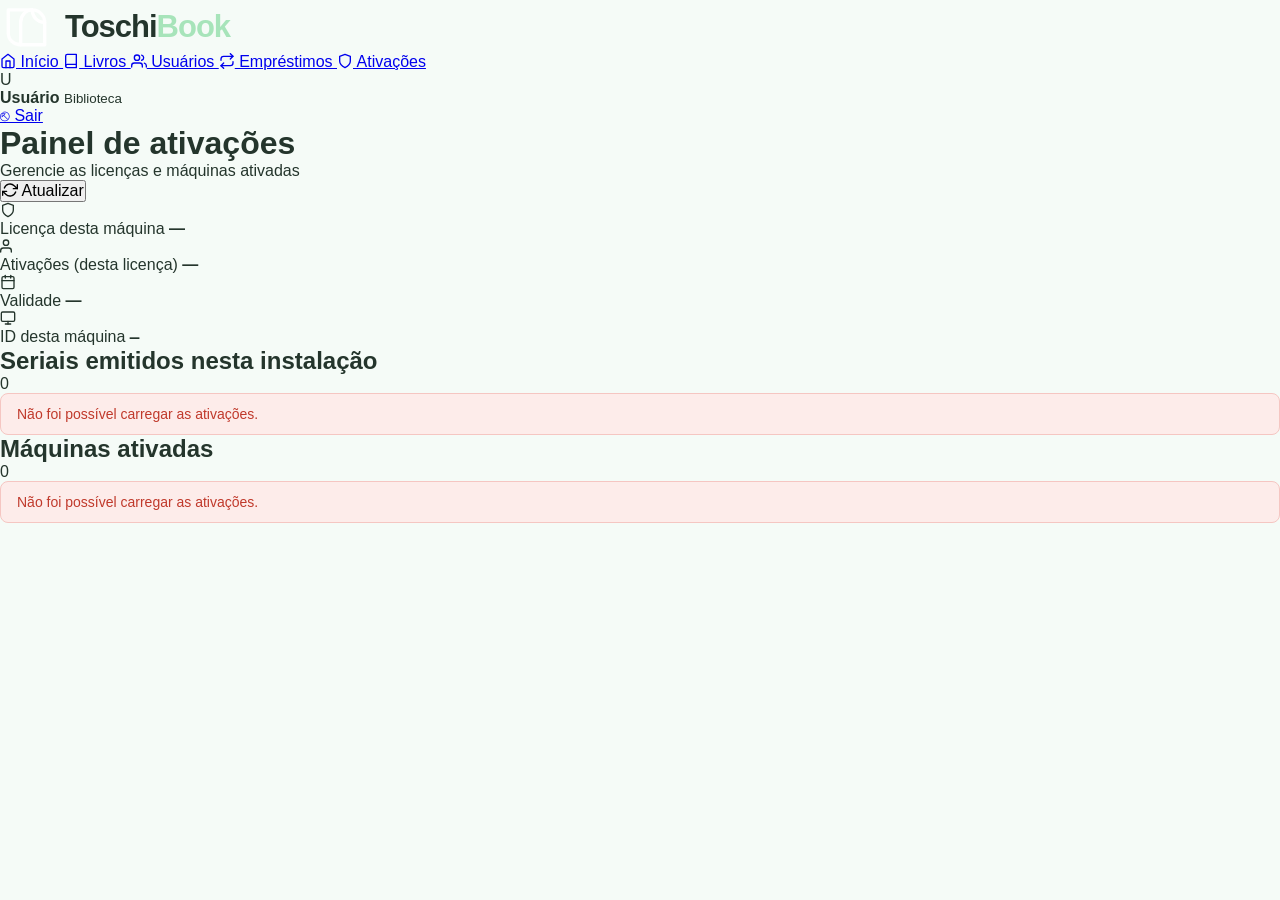
==== html/admin.html @ 7e0e7602 "feat: adiciona painel administrativo de ativacoes - licenca.py: listar_ativacoes(), resumo_seriais()" ====
<!DOCTYPE html>
<html lang="pt-BR">

<head>
    <meta charset="UTF-8">
    <meta name="viewport" content="width=device-width, initial-scale=1.0">

    <title>Ativações | ToschiBook</title>

    <link rel="stylesheet" href="/css/style.css">
    <link rel="stylesheet" href="/css/dashboard.css">
    <link rel="stylesheet" href="/css/paginas.css">
    <link rel="stylesheet" href="/css/admin.css">
</head>

<body class="dashboard-body">

    <div class="dashboard-layout">

        <!-- Barra lateral -->
        <aside class="sidebar">
            <div class="sidebar-brand logo">
                <div class="logo-icon">
                    <svg viewBox="0 0 64 64" aria-hidden="true">
                        <path d="M10 12h29c8 0 15 7 15 15v27H25c-8 0-15-6-15-14V12Z" fill="none" stroke="currentColor"
                            stroke-width="4" stroke-linejoin="round" />
                        <path d="M25 54V27c0-8 6-15 14-15" fill="none" stroke="currentColor" stroke-width="4"
                            stroke-linecap="round" />
                        <path d="M39 12c0 8 6 15 15 15" fill="none" stroke="currentColor" stroke-width="4"
                            stroke-linecap="round" />
                    </svg>
                </div>
                <span>Toschi<span>Book</span></span>
            </div>

            <nav class="sidebar-nav">
                <a href="dashboard.html" class="nav-item">
                    <span class="nav-icon"><svg xmlns="http://www.w3.org/2000/svg" viewBox="0 0 24 24" fill="none" stroke="currentColor" stroke-width="2" stroke-linecap="round" stroke-linejoin="round" class="icon-svg"><path d="M3 9l9-7 9 7v11a2 2 0 0 1-2 2H5a2 2 0 0 1-2-2z"/><polyline points="9 22 9 12 15 12 15 22"/></svg></span>
                    Início
                </a>
                <a href="livros.html" class="nav-item">
                    <span class="nav-icon"><svg xmlns="http://www.w3.org/2000/svg" viewBox="0 0 24 24" fill="none" stroke="currentColor" stroke-width="2" stroke-linecap="round" stroke-linejoin="round" class="icon-svg"><path d="M4 19.5A2.5 2.5 0 0 1 6.5 17H20"/><path d="M6.5 2H20v20H6.5A2.5 2.5 0 0 1 4 19.5v-15A2.5 2.5 0 0 1 6.5 2z"/></svg></span>
                    Livros
                </a>
                <a href="usuarios.html" class="nav-item">
                    <span class="nav-icon"><svg xmlns="http://www.w3.org/2000/svg" viewBox="0 0 24 24" fill="none" stroke="currentColor" stroke-width="2" stroke-linecap="round" stroke-linejoin="round" class="icon-svg"><path d="M17 21v-2a4 4 0 0 0-4-4H5a4 4 0 0 0-4 4v2"/><circle cx="9" cy="7" r="4"/><path d="M23 21v-2a4 4 0 0 0-3-3.87"/><path d="M16 3.13a4 4 0 0 1 0 7.75"/></svg></span>
                    Usuários
                </a>
                <a href="emprestimos.html" class="nav-item">
                    <span class="nav-icon"><svg xmlns="http://www.w3.org/2000/svg" viewBox="0 0 24 24" fill="none" stroke="currentColor" stroke-width="2" stroke-linecap="round" stroke-linejoin="round" class="icon-svg"><polyline points="17 1 21 5 17 9"/><path d="M3 11V9a4 4 0 0 1 4-4h14"/><polyline points="7 23 3 19 7 15"/><path d="M21 13v2a4 4 0 0 1-4 4H3"/></svg></span>
                    Empréstimos
                </a>
                <a href="admin.html" class="nav-item active" aria-current="page">
                    <span class="nav-icon"><svg xmlns="http://www.w3.org/2000/svg" viewBox="0 0 24 24" fill="none" stroke="currentColor" stroke-width="2" stroke-linecap="round" stroke-linejoin="round" class="icon-svg"><path d="M12 22s8-4 8-10V5l-8-3-8 3v7c0 6 8 10 8 10z"/></svg></span>
                    Ativações
                </a>
            </nav>

            <div class="sidebar-footer">
                <div class="admin-chip">
                    <span class="admin-avatar">U</span>
                    <div class="admin-info">
                        <strong id="adminNome">Usuário</strong>
                        <small>Biblioteca</small>
                    </div>
                </div>

                <a href="index.html" class="logout-link" id="logoutLink">
                    <span class="nav-icon">⎋</span>
                    Sair
                </a>
            </div>
        </aside>

        <!-- Conteúdo principal -->
        <div class="dashboard-main">

            <header class="topbar">
                <div class="topbar-title">
                    <h1>Painel de ativações</h1>
                    <p>Gerencie as licenças e máquinas ativadas</p>
                </div>

                <div class="topbar-actions">
                    <button class="refresh-button" id="refreshButton" type="button">
                        <svg xmlns="http://www.w3.org/2000/svg" viewBox="0 0 24 24" fill="none" stroke="currentColor" stroke-width="2" stroke-linecap="round" stroke-linejoin="round" class="icon-svg"><polyline points="23 4 23 10 17 10"/><polyline points="1 20 1 14 7 14"/><path d="M3.51 9a9 9 0 0 1 14.85-3.36L23 10M1 14l4.64 4.36A9 9 0 0 0 20.49 15"/></svg> Atualizar
                    </button>
                </div>
            </header>

            <!-- Resumo da licença atual -->
            <section class="stats-grid" aria-label="Resumo da licença">
                <article class="stat-card">
                    <div class="stat-icon stat-icon-green"><svg xmlns="http://www.w3.org/2000/svg" viewBox="0 0 24 24" fill="none" stroke="currentColor" stroke-width="2" stroke-linecap="round" stroke-linejoin="round" class="icon-svg"><path d="M12 22s8-4 8-10V5l-8-3-8 3v7c0 6 8 10 8 10z"/></svg></div>
                    <div class="stat-info">
                        <span class="stat-label">Licença desta máquina</span>
                        <strong class="stat-value" id="statTipo">—</strong>
                    </div>
                </article>

                <article class="stat-card">
                    <div class="stat-icon stat-icon-blue"><svg xmlns="http://www.w3.org/2000/svg" viewBox="0 0 24 24" fill="none" stroke="currentColor" stroke-width="2" stroke-linecap="round" stroke-linejoin="round" class="icon-svg"><path d="M17 21v-2a4 4 0 0 0-4-4H5a4 4 0 0 0-4 4v2"/><circle cx="9" cy="7" r="4"/></svg></div>
                    <div class="stat-info">
                        <span class="stat-label">Ativações (desta licença)</span>
                        <strong class="stat-value" id="statAtivacoes">—</strong>
                    </div>
                </article>

                <article class="stat-card">
                    <div class="stat-icon stat-icon-yellow"><svg xmlns="http://www.w3.org/2000/svg" viewBox="0 0 24 24" fill="none" stroke="currentColor" stroke-width="2" stroke-linecap="round" stroke-linejoin="round" class="icon-svg"><rect x="3" y="4" width="18" height="18" rx="2" ry="2"/><line x1="16" y1="2" x2="16" y2="6"/><line x1="8" y1="2" x2="8" y2="6"/><line x1="3" y1="10" x2="21" y2="10"/></svg></div>
                    <div class="stat-info">
                        <span class="stat-label">Validade</span>
                        <strong class="stat-value" id="statValidade">—</strong>
                    </div>
                </article>

                <article class="stat-card">
                    <div class="stat-icon stat-icon-green"><svg xmlns="http://www.w3.org/2000/svg" viewBox="0 0 24 24" fill="none" stroke="currentColor" stroke-width="2" stroke-linecap="round" stroke-linejoin="round" class="icon-svg"><rect x="2" y="3" width="20" height="14" rx="2" ry="2"/><line x1="8" y1="21" x2="16" y2="21"/><line x1="12" y1="17" x2="12" y2="21"/></svg></div>
                    <div class="stat-info">
                        <span class="stat-label">ID desta máquina</span>
                        <strong class="stat-value machine-id" id="statMaquina">—</strong>
                    </div>
                </article>
            </section>

            <!-- Resumo por serial -->
            <section class="content-grid content-grid-single">
                <div class="panel">
                    <div class="panel-header">
                        <h2>Seriais emitidos nesta instalação</h2>
                        <span class="panel-badge" id="seriaisCount">0</span>
                    </div>

                    <div class="panel-body">
                        <div class="empty-state" id="seriaisEmpty" hidden>
                            <span class="empty-icon"><svg xmlns="http://www.w3.org/2000/svg" viewBox="0 0 24 24" fill="none" stroke="currentColor" stroke-width="2" stroke-linecap="round" stroke-linejoin="round" class="icon-svg"><path d="M12 22s8-4 8-10V5l-8-3-8 3v7c0 6 8 10 8 10z"/></svg></span>
                            <p>Nenhum serial ativado ainda.</p>
                        </div>

                        <div class="table-wrapper">
                            <table class="data-table" id="seriaisTable" hidden>
                                <thead>
                                    <tr>
                                        <th>Serial</th>
                                        <th>Tipo</th>
                                        <th>Máquinas</th>
                                        <th>Limite</th>
                                        <th>Última ativação</th>
                                    </tr>
                                </thead>
                                <tbody id="seriaisBody"></tbody>
                            </table>
                        </div>
                    </div>
                </div>
            </section>

            <!-- Lista detalhada de ativações -->
            <section class="content-grid content-grid-single">
                <div class="panel">
                    <div class="panel-header">
                        <h2>Máquinas ativadas</h2>
                        <span class="panel-badge" id="ativacoesCount">0</span>
                    </div>

                    <div class="panel-body">
                        <div class="empty-state" id="ativacoesEmpty" hidden>
                            <span class="empty-icon"><svg xmlns="http://www.w3.org/2000/svg" viewBox="0 0 24 24" fill="none" stroke="currentColor" stroke-width="2" stroke-linecap="round" stroke-linejoin="round" class="icon-svg"><rect x="2" y="3" width="20" height="14" rx="2" ry="2"/><line x1="8" y1="21" x2="16" y2="21"/><line x1="12" y1="17" x2="12" y2="21"/></svg></span>
                            <p>Nenhuma máquina ativada ainda.</p>
                        </div>

                        <div class="table-wrapper">
                            <table class="data-table" id="ativacoesTable" hidden>
                                <thead>
                                    <tr>
                                        <th>Serial</th>
                                        <th>ID da máquina</th>
                                        <th>Ativado em</th>
                                        <th>Ações</th>
                                    </tr>
                                </thead>
                                <tbody id="ativacoesBody"></tbody>
                            </table>
                        </div>
                    </div>
                </div>
            </section>

        </div>

    </div>

    <script src="/javascript/api.js"></script>
    <script src="/javascript/auth.js"></script>
    <script src="/javascript/admin.js"></script>
</body>

</html>
---- css/style.css ----
:root {
    --primary-green: #16734a;
    --dark-green: #0d4f35;
    --light-green: #e9f6ee;
    --soft-green: #f5fbf7;
    --text-color: #24352c;
    --muted-color: #718078;
    --border-color: #d9e5dd;
    --error-color: #c0392b;
    --white: #ffffff;
}

* {
    margin: 0;
    padding: 0;
    box-sizing: border-box;
}

body {
    min-height: 100vh;
    font-family: Arial, Helvetica, sans-serif;
    color: var(--text-color);
    background: var(--soft-green);
}

button,
input {
    font: inherit;
}

button {
    cursor: pointer;
}

.login-page {
    display: flex;
    min-height: 100vh;
}

/* Painel verde */

.brand-panel {
    position: relative;
    display: flex;
    align-items: center;
    justify-content: center;
    width: 48%;
    min-height: 100vh;
    overflow: hidden;
    color: var(--white);
    background:
        linear-gradient(
            145deg,
            rgba(13, 79, 53, 0.98),
            rgba(22, 115, 74, 0.94)
        );
}

.brand-panel::before,
.brand-panel::after {
    content: "";
    position: absolute;
    border-radius: 50%;
    background: rgba(255, 255, 255, 0.06);
}

.brand-panel::before {
    width: 420px;
    height: 420px;
    top: -150px;
    left: -160px;
}

.brand-panel::after {
    width: 520px;
    height: 520px;
    right: -230px;
    bottom: -220px;
}

.brand-content {
    position: relative;
    z-index: 1;
    width: min(80%, 480px);
}

.logo {
    display: flex;
    align-items: center;
    gap: 12px;
    font-size: 31px;
    font-weight: 700;
    letter-spacing: -1px;
}

.logo > span > span {
    color: #a7e4ba;
}

.logo-icon {
    display: flex;
    align-items: center;
    justify-content: center;
    width: 53px;
    height: 53px;
    color: var(--white);
}

.logo-icon svg {
    width: 100%;
    height: 100%;
}

.welcome-text {
    margin-top: 80px;
}

.welcome-text h1 {
    max-width: 420px;
    margin-bottom: 24px;
    font-size: clamp(32px, 4vw, 52px);
    line-height: 1.1;
}

.welcome-text p {
    max-width: 410px;
    color: #d5f1de;
    font-size: 17px;
    line-height: 1.7;
}

.books-decoration {
    display: flex;
    align-items: end;
    gap: 10px;
    height: 130px;
    margin-top: 75px;
    padding-left: 20px;
    border-bottom: 3px solid rgba(255, 255, 255, 0.65);
}

.book {
    display: block;
    width: 48px;
    border-radius: 5px 5px 0 0;
    box-shadow: 5px 0 0 rgba(0, 0, 0, 0.08);
}

.book-one {
    height: 100px;
    background: #a7e4ba;
    transform: rotate(-5deg);
}

.book-two {
    height: 120px;
    background: #f1d18a;
    transform: rotate(4deg);
}

.book-three {
    height: 85px;
    background: #d2e9f2;
    transform: rotate(-3deg);
}

.book-four {
    height: 108px;
    background: #eaa5a5;
    transform: rotate(6deg);
}

/* Painel do formulário */

.form-panel {
    display: flex;
    align-items: center;
    justify-content: center;
    width: 52%;
    padding: 40px;
    background: var(--white);
}

.login-card {
    width: min(100%, 430px);
}

.form-header {
    margin-bottom: 36px;
}

.form-header h2 {
    margin-bottom: 10px;
    color: var(--dark-green);
    font-size: 30px;
}

.form-header p {
    color: var(--muted-color);
    font-size: 15px;
}

.mobile-logo {
    display: none;
}

.input-group {
    margin-bottom: 22px;
}

.input-group label {
    display: block;
    margin-bottom: 9px;
    color: var(--text-color);
    font-size: 14px;
    font-weight: 600;
}

.input-wrapper {
    position: relative;
    display: flex;
    align-items: center;
}

.input-icon {
    position: absolute;
    left: 16px;
    z-index: 1;
    color: var(--primary-green);
    font-size: 15px;
}

.input-wrapper input {
    width: 100%;
    height: 52px;
    padding: 0 16px 0 45px;
    border: 1px solid var(--border-color);
    border-radius: 9px;
    outline: none;
    color: var(--text-color);
    background: var(--white);
    transition: 0.2s ease;
}

.input-wrapper input::placeholder {
    color: #a0ada5;
}

.input-wrapper input:focus {
    border-color: var(--primary-green);
    box-shadow: 0 0 0 4px rgba(22, 115, 74, 0.1);
}

.input-wrapper input.input-error {
    border-color: var(--error-color);
}

.show-password {
    position: absolute;
    right: 13px;
    border: 0;
    color: var(--primary-green);
    background: transparent;
    font-size: 12px;
    font-weight: 600;
}

.show-password:hover {
    text-decoration: underline;
}

.error-message {
    display: block;
    min-height: 17px;
    margin-top: 6px;
    color: var(--error-color);
    font-size: 12px;
}

.form-options {
    display: flex;
    align-items: center;
    justify-content: space-between;
    margin: 3px 0 28px;
    font-size: 13px;
}

.remember-me {
    display: flex;
    align-items: center;
    gap: 8px;
    color: var(--muted-color);
    cursor: pointer;
}

.remember-me input {
    accent-color: var(--primary-green);
}

.form-options a {
    color: var(--primary-green);
    font-weight: 600;
    text-decoration: none;
}

.form-options a:hover {
    text-decoration: underline;
}

.login-button {
    display: flex;
    align-items: center;
    justify-content: center;
    width: 100%;
    height: 53px;
    border: 0;
    border-radius: 9px;
    color: var(--white);
    background: var(--primary-green);
    font-weight: 700;
    transition: 0.2s ease;
}

.login-button:hover {
    background: var(--dark-green);
    transform: translateY(-1px);
    box-shadow: 0 7px 16px rgba(22, 115, 74, 0.2);
}

.login-button:disabled {
    cursor: not-allowed;
    opacity: 0.75;
}

.loading-spinner {
    display: none;
    width: 19px;
    height: 19px;
    border: 3px solid rgba(255, 255, 255, 0.4);
    border-top-color: var(--white);
    border-radius: 50%;
    animation: spin 0.8s linear infinite;
}

.login-button.loading .button-text {
    display: none;
}

.login-button.loading .loading-spinner {
    display: block;
}

.status-message {
    min-height: 20px;
    margin-top: 15px;
    text-align: center;
    font-size: 13px;
}

.status-message.success {
    color: var(--primary-green);
}

.status-message.error {
    color: var(--error-color);
}

.form-footer {
    display: flex;
    flex-direction: column;
    gap: 8px;
    margin-top: 45px;
    color: #9aa89f;
    font-size: 12px;
    text-align: center;
}

.create-account-link {
    color: var(--primary-green);
    font-weight: 700;
    text-decoration: none;
}

.create-account-link:hover {
    text-decoration: underline;
}

@keyframes spin {
    to {
        transform: rotate(360deg);
    }
}

/* Responsividade */

@media (max-width: 850px) {
    .login-page {
        display: block;
    }

    .brand-panel {
        display: none;
    }

    .form-panel {
        width: 100%;
        min-height: 100vh;
        padding: 28px 22px;
    }

    .mobile-logo {
        display: flex;
        justify-content: center;
        margin-bottom: 55px;
        color: var(--primary-green);
    }

    .mobile-logo .logo-icon {
        color: var(--primary-green);
    }

    .form-header {
        margin-bottom: 30px;
    }
}

@media (max-width: 430px) {
    .form-panel {
        padding: 25px 18px;
    }

    .mobile-logo {
        margin-bottom: 42px;
        font-size: 27px;
    }

    .form-header h2 {
        font-size: 26px;
    }

    .form-options {
        align-items: flex-start;
        flex-direction: column;
        gap: 15px;
    }

    .form-footer {
        margin-top: 45px;
    }
}

/* Ícones SVG (substituem os emojis) */
.icon-svg {
    width: 1em;
    height: 1em;
    display: inline-block;
    vertical-align: -0.125em;
    flex-shrink: 0;
}
---- css/admin.css ----
/* Painel administrativo de ativações do ToschiBook */

.content-grid-single {
    grid-template-columns: 1fr;
}

/* Células com conteúdo técnico (serial, id da máquina) */
.mono-cell,
.machine-id {
    font-family: "Courier New", Courier, monospace;
    letter-spacing: 1px;
}

.stat-value.machine-id {
    font-size: 16px;
}

/* Destaque para a máquina atual */
.tag-atual {
    display: inline-block;
    margin-left: 8px;
    padding: 2px 8px;
    font-size: 11px;
    font-weight: 600;
    color: var(--dark-green);
    background: var(--light-green);
    border-radius: 999px;
    vertical-align: middle;
}

/* Indicadores de uso do limite */
.uso-ok {
    color: var(--primary-green);
    font-weight: 600;
}

.uso-cheio {
    color: var(--error-color);
    font-weight: 600;
}

.load-error {
    padding: 12px 16px;
    color: var(--error-color);
    background: #fdecea;
    border: 1px solid #f5c6c2;
    border-radius: 8px;
    font-size: 14px;
}
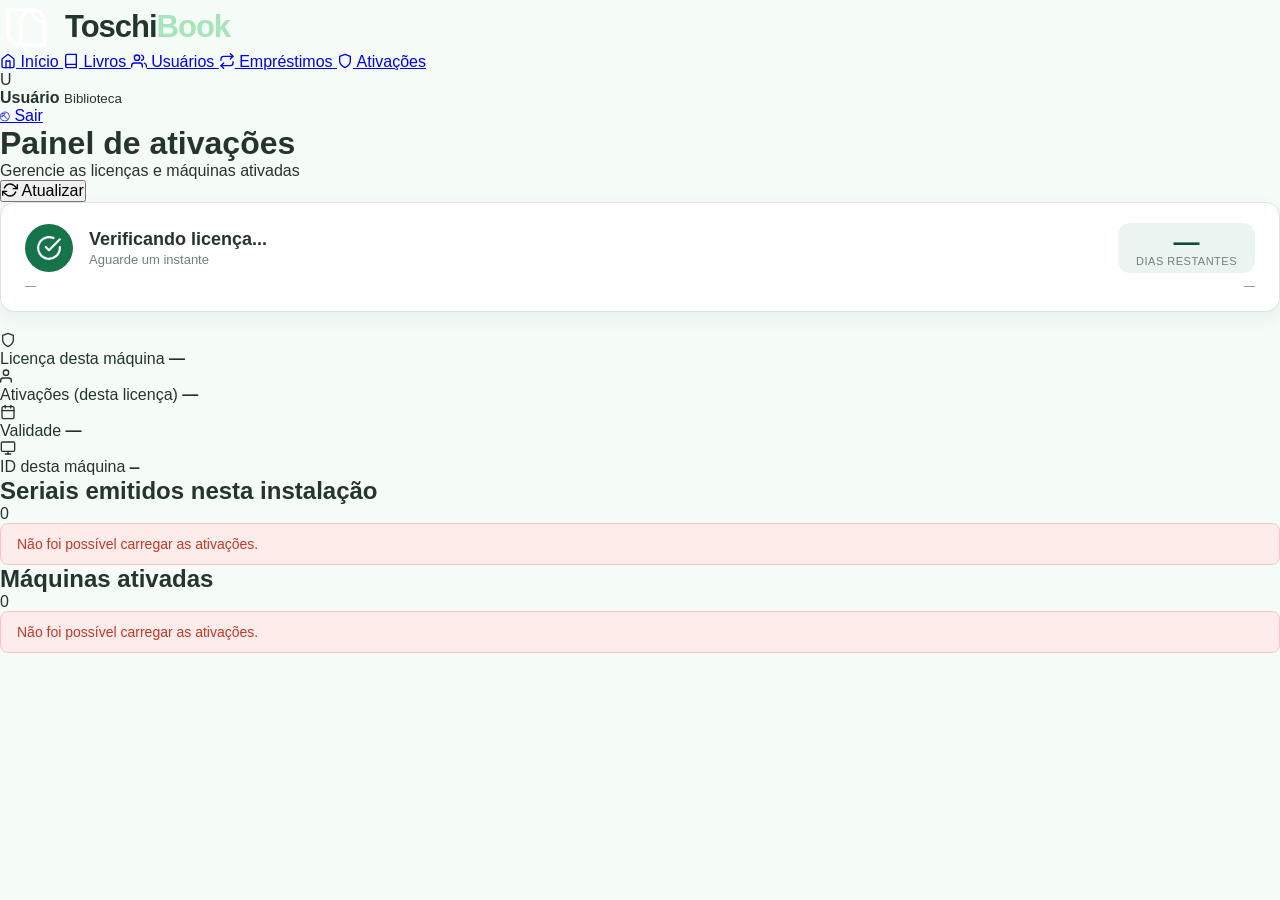
==== commit 5ef80091: "feat: banner de status da licenca com dias restantes e barra de progresso - admin.html/css/js: banne" ====
--- a/html/admin.html
+++ b/html/admin.html
@@ -87,6 +87,30 @@
                     </button>
                 </div>
             </header>
+
+            <!-- Banner de status da licença -->
+            <section class="license-banner" id="licenseBanner" aria-live="polite">
+                <div class="license-banner-main">
+                    <span class="license-banner-icon" id="bannerIcon">
+                        <svg xmlns="http://www.w3.org/2000/svg" viewBox="0 0 24 24" fill="none" stroke="currentColor" stroke-width="2" stroke-linecap="round" stroke-linejoin="round" class="icon-svg"><path d="M22 11.08V12a10 10 0 1 1-5.93-9.14"/><polyline points="22 4 12 14.01 9 11.01"/></svg>
+                    </span>
+                    <div class="license-banner-text">
+                        <strong id="bannerTitulo">Verificando licença...</strong>
+                        <span id="bannerSubtitulo">Aguarde um instante</span>
+                    </div>
+                    <div class="license-banner-dias" id="bannerDiasBox" hidden>
+                        <strong id="bannerDias">—</strong>
+                        <span>dias restantes</span>
+                    </div>
+                </div>
+                <div class="license-progress" id="licenseProgressWrap" hidden>
+                    <div class="license-progress-bar" id="licenseProgressBar"></div>
+                </div>
+                <div class="license-progress-legend" id="licenseProgressLegend" hidden>
+                    <span id="legendInicio">—</span>
+                    <span id="legendFim">—</span>
+                </div>
+            </section>
 
             <!-- Resumo da licença atual -->
             <section class="stats-grid" aria-label="Resumo da licença">
--- a/css/admin.css
+++ b/css/admin.css
@@ -47,3 +47,116 @@
     border-radius: 8px;
     font-size: 14px;
 }
+
+/* ===== Banner de status da licença ===== */
+.license-banner {
+    margin-bottom: 20px;
+    padding: 20px 24px;
+    border-radius: 14px;
+    border: 1px solid var(--border-color);
+    background: var(--white);
+    box-shadow: 0 6px 18px rgba(13, 79, 53, 0.06);
+}
+
+/* Estados do banner */
+.license-banner.ativo {
+    background: linear-gradient(135deg, #eafaf1, #ffffff 60%);
+    border-color: #bfe3cd;
+}
+.license-banner.aviso {
+    background: linear-gradient(135deg, #fff7e6, #ffffff 60%);
+    border-color: #f3d9a3;
+}
+.license-banner.inativo {
+    background: linear-gradient(135deg, #fdecea, #ffffff 60%);
+    border-color: #f3c2bd;
+}
+
+.license-banner-main {
+    display: flex;
+    align-items: center;
+    gap: 16px;
+}
+
+.license-banner-icon {
+    display: inline-flex;
+    align-items: center;
+    justify-content: center;
+    width: 48px;
+    height: 48px;
+    flex-shrink: 0;
+    border-radius: 50%;
+    color: var(--white);
+    background: var(--primary-green);
+}
+.license-banner-icon .icon-svg {
+    width: 26px;
+    height: 26px;
+}
+.license-banner.aviso .license-banner-icon { background: #d98e04; }
+.license-banner.inativo .license-banner-icon { background: var(--error-color); }
+
+.license-banner-text {
+    display: flex;
+    flex-direction: column;
+    flex: 1;
+    min-width: 0;
+}
+.license-banner-text strong {
+    font-size: 18px;
+    color: var(--text-color);
+}
+.license-banner-text span {
+    font-size: 13px;
+    color: var(--muted-color);
+    margin-top: 2px;
+}
+
+.license-banner-dias {
+    display: flex;
+    flex-direction: column;
+    align-items: center;
+    padding: 6px 18px;
+    border-radius: 12px;
+    background: rgba(22, 115, 74, 0.08);
+}
+.license-banner-dias strong {
+    font-size: 26px;
+    line-height: 1;
+    color: var(--dark-green);
+}
+.license-banner-dias span {
+    font-size: 11px;
+    color: var(--muted-color);
+    text-transform: uppercase;
+    letter-spacing: 0.5px;
+}
+.license-banner.aviso .license-banner-dias { background: rgba(217, 142, 4, 0.12); }
+.license-banner.aviso .license-banner-dias strong { color: #a86a00; }
+
+/* Barra de progresso de validade */
+.license-progress {
+    margin-top: 16px;
+    height: 10px;
+    border-radius: 999px;
+    background: var(--light-green);
+    overflow: hidden;
+}
+.license-progress-bar {
+    height: 100%;
+    width: 0%;
+    border-radius: 999px;
+    background: linear-gradient(90deg, var(--primary-green), #35c07e);
+    transition: width 0.6s ease;
+}
+.license-banner.aviso .license-progress-bar {
+    background: linear-gradient(90deg, #e0a106, #f0c04b);
+}
+
+.license-progress-legend {
+    display: flex;
+    justify-content: space-between;
+    margin-top: 6px;
+    font-size: 11px;
+    color: var(--muted-color);
+}
